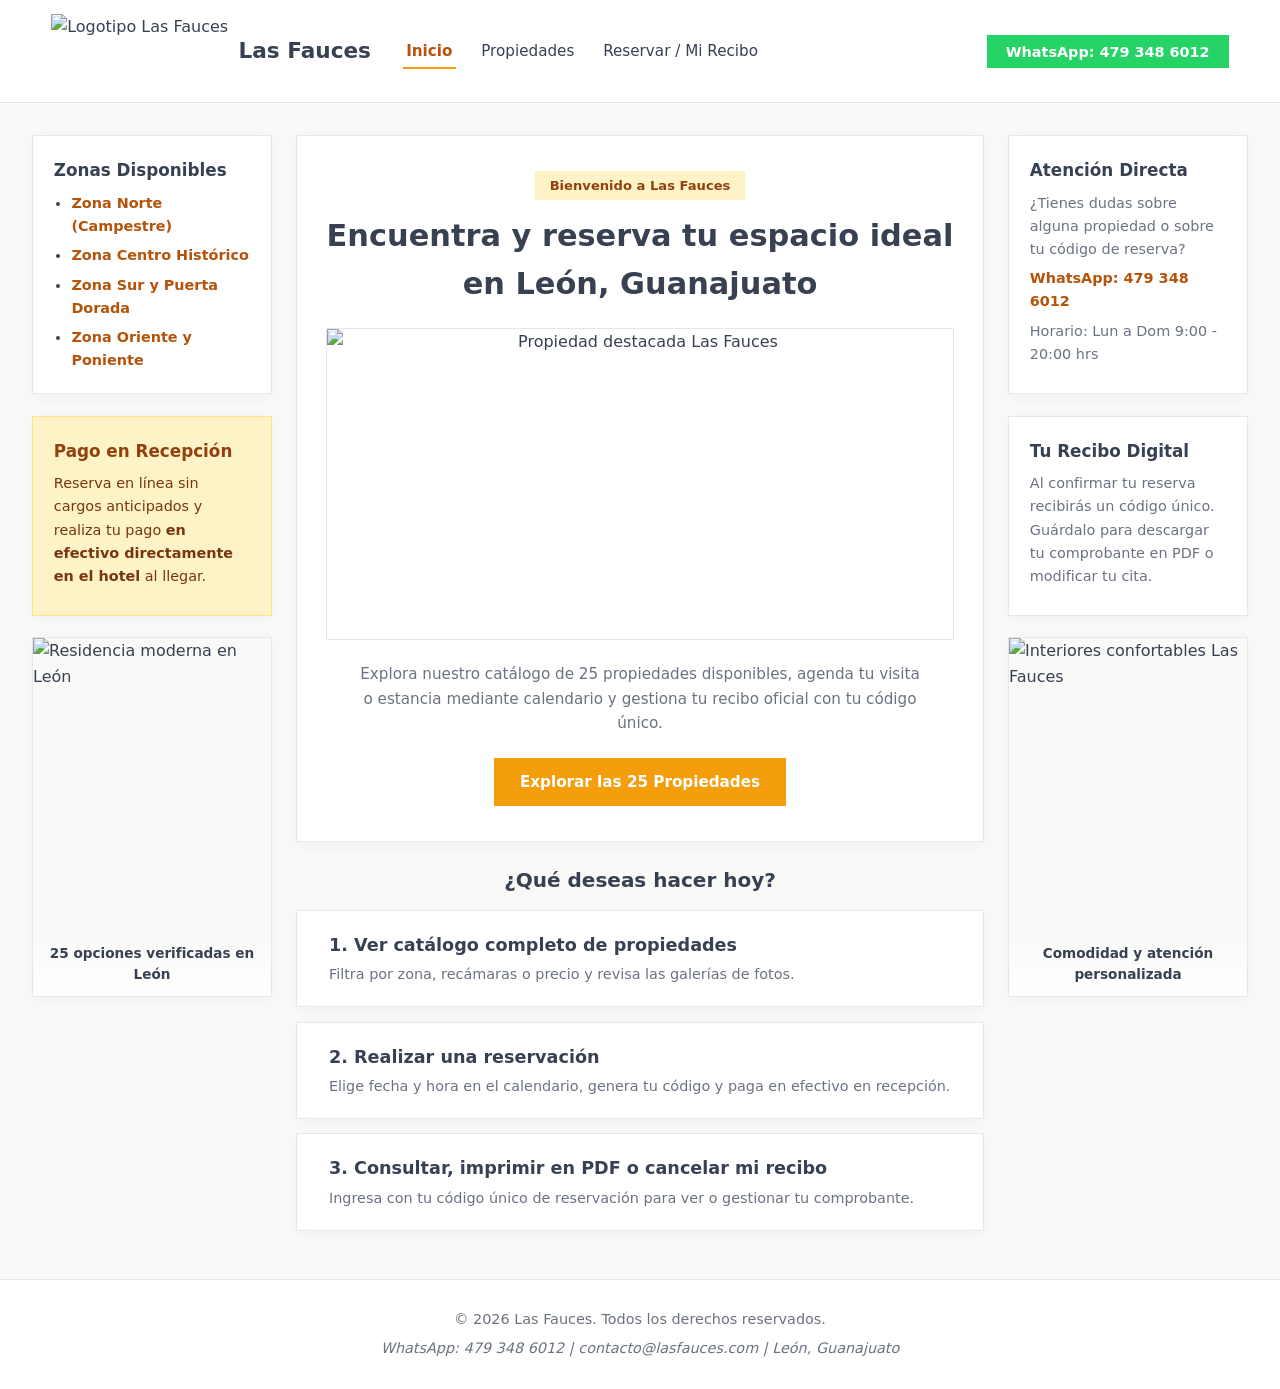
==== index.html @ 82738db7 "Add files via upload" ====
<!DOCTYPE html>
<html lang="es">
<head>
    <meta charset="UTF-8">
    <meta name="viewport" content="width=device-width, initial-scale=1.0">
    <title>Las Fauces | Inicio - Propiedades y Estancias en León, Guanajuato</title>
    <!-- Ruta relativa para compatibilidad con GitHub Pages / Vercel (Etapa 4) -->
    <link rel="stylesheet" href="styles.css">
</head>
<body>
    <!-- =====================================================================
         ENCABEZADO SEMÁNTICO CON MENÚ HAMBURGUESA INTERACTIVO (ETAPA 1, 2 Y 3)
         ===================================================================== -->
    <header class="encabezado-portal">
        <section class="bloque-nav-izquierdo" aria-label="Marca y navegación principal">
            <a href="index.html" class="marca-portal">
                <img src="https://i.ibb.co/PZWQr73M/i.png" alt="Logotipo Las Fauces" class="logo-portal-img" style="height: 75px; width: auto;">
                <strong>Las Fauces</strong>
            </a>

            <!-- Botón hamburguesa interactivo para versión móvil (Etapa 3) -->
            <button type="button" id="btn-menu-movil" class="boton-hamburguesa" aria-label="Abrir menú de navegación" aria-expanded="false">
                &#9776;
            </button>

            <nav id="nav-principal" aria-label="Menú principal">
                <ul class="lista-menu-izquierdo">
                    <li><a href="index.html" class="activo">Inicio</a></li>
                    <li><a href="productos.html">Propiedades</a></li>
                    <li><a href="contacto.html">Reservar / Mi Recibo</a></li>
                </ul>
            </nav>
        </section>

        <aside class="bloque-acciones-derecho" aria-label="Contacto directo">
            <a href="https://wa.me/524793486012" target="_blank" rel="noopener" class="boton-whatsapp-header">WhatsApp: 479 348 6012</a>
        </aside>
    </header>

    <!-- =====================================================================
         ESTRUCTURA PRINCIPAL DE 3 COLUMNAS CON CSS GRID
         ===================================================================== -->
    <main class="layout-tres-columnas">
        <!-- COLUMNA IZQUIERDA -->
        <aside class="columna-lateral" aria-label="Zonas disponibles">
            <article class="tarjeta-suave">
                <h2>Zonas Disponibles</h2>
                <ul class="lista-lateral">
                    <li><a href="productos.html">Zona Norte (Campestre)</a></li>
                    <li><a href="productos.html">Zona Centro Histórico</a></li>
                    <li><a href="productos.html">Zona Sur y Puerta Dorada</a></li>
                    <li><a href="productos.html">Zona Oriente y Poniente</a></li>
                </ul>
            </article>

            <article class="tarjeta-suave tarjeta-acento-amarillo">
                <h2>Pago en Recepción</h2>
                <p>Reserva en línea sin cargos anticipados y realiza tu pago <strong>en efectivo directamente en el hotel</strong> al llegar.</p>
            </article>

            <figure class="imagen-lateral-relleno">
                <img src="https://images.unsplash.com/photo-1600585154340-be6161a56a0c?auto=format&fit=crop&w=600&q=80" alt="Residencia moderna en León">
                <figcaption>25 opciones verificadas en León</figcaption>
            </figure>
        </aside>

        <!-- COLUMNA CENTRAL -->
        <section class="columna-central" aria-label="Bienvenida y accesos principales">
            <section class="banner-hero">
                <span class="etiqueta-amarilla">Bienvenido a Las Fauces</span>
                <h1>Encuentra y reserva tu espacio ideal en León, Guanajuato</h1>

                <figure class="banner-imagen-grande">
                    <img src="https://images.unsplash.com/photo-1600596542815-ffad4c1539a9?auto=format&fit=crop&w=1000&q=80" alt="Propiedad destacada Las Fauces">
                </figure>

                <p>Explora nuestro catálogo de 25 propiedades disponibles, agenda tu visita o estancia mediante calendario y gestiona tu recibo oficial con tu código único.</p>
                <a href="productos.html" class="boton-primario">Explorar las 25 Propiedades</a>
            </section>

            <section class="seccion-ayuda-lista" aria-label="Accesos rápidos">
                <h2>¿Qué deseas hacer hoy?</h2>
                <ul class="lista-botones-grandes">
                    <li>
                        <a href="productos.html" class="boton-opcion-grande">
                            <span class="titulo-boton">1. Ver catálogo completo de propiedades</span>
                            <span class="detalle-boton">Filtra por zona, recámaras o precio y revisa las galerías de fotos.</span>
                        </a>
                    </li>
                    <li>
                        <a href="contacto.html" class="boton-opcion-grande">
                            <span class="titulo-boton">2. Realizar una reservación</span>
                            <span class="detalle-boton">Elige fecha y hora en el calendario, genera tu código y paga en efectivo en recepción.</span>
                        </a>
                    </li>
                    <li>
                        <a href="contacto.html#form-buscar-reserva" class="boton-opcion-grande">
                            <span class="titulo-boton">3. Consultar, imprimir en PDF o cancelar mi recibo</span>
                            <span class="detalle-boton">Ingresa con tu código único de reservación para ver o gestionar tu comprobante.</span>
                        </a>
                    </li>
                </ul>
            </section>
        </section>

        <!-- COLUMNA DERECHA -->
        <aside class="columna-lateral" aria-label="Atención al cliente">
            <article class="tarjeta-suave">
                <h2>Atención Directa</h2>
                <p>¿Tienes dudas sobre alguna propiedad o sobre tu código de reserva?</p>
                <p><a href="https://wa.me/524793486012" target="_blank" rel="noopener" class="enlace-suave">WhatsApp: 479 348 6012</a></p>
                <p>Horario: Lun a Dom 9:00 - 20:00 hrs</p>
            </article>

            <article class="tarjeta-suave">
                <h2>Tu Recibo Digital</h2>
                <p>Al confirmar tu reserva recibirás un código único. Guárdalo para descargar tu comprobante en PDF o modificar tu cita.</p>
            </article>

            <figure class="imagen-lateral-relleno">
                <img src="https://images.unsplash.com/photo-1600210492486-724fe5c67fb0?auto=format&fit=crop&w=600&q=80" alt="Interiores confortables Las Fauces">
                <figcaption>Comodidad y atención personalizada</figcaption>
            </figure>
        </aside>
    </main>

    <footer class="pie-pagina">
        <p>&copy; 2026 Las Fauces. Todos los derechos reservados.</p>
        <address>WhatsApp: 479 348 6012 | contacto@lasfauces.com | León, Guanajuato</address>
    </footer>

    <!-- Vinculación a main.js para menú hamburguesa móvil (Etapa 3) -->
    <script type="module" src="main.js"></script>
</body>
</html>
---- styles.css ----
/* ==========================================================================
   ETAPA 2: VARIABLES CSS, RESET Y ESTILOS BASE (100% BORDES RECTOS)
   ========================================================================== */
:root {
    --fondo: #f9f9f7;
    --blanco: #ffffff;
    --amarillo-suave: #fef3c7;
    --amarillo: #f59e0b;
    --amarillo-hover: #d97706;
    --whatsapp: #25d366;
    --whatsapp-hover: #1ebe5d;
    --texto: #374151;
    --texto-suave: #6b7280;
    --borde: #e5e7eb;
    --sombra: 0 3px 14px rgba(0, 0, 0, 0.04);
    --radio: 0px;
}

*, *::before, *::after {
    box-sizing: border-box;
    margin: 0;
    padding: 0;
    border-radius: var(--radio);
}

html, body {
    max-width: 100%;
    overflow-x: hidden;
    font-family: 'Segoe UI', system-ui, -apple-system, sans-serif;
    background-color: var(--fondo);
    color: var(--texto);
    line-height: 1.6;
}

img {
    max-width: 100%;
    height: auto;
    display: block;
}

[hidden] {
    display: none !important;
}

/* ==========================================================================
   NAVEGACIÓN, BOTÓN HAMBURGUESA MÓVIL Y FOOTER (FLEXBOX)
   ========================================================================== */
.encabezado-portal {
    display: flex;
    justify-content: space-between;
    align-items: center;
    background-color: var(--blanco);
    border-bottom: 1px solid var(--borde);
    padding: 0.85rem 4%;
    gap: 1.5rem;
    position: sticky;
    top: 0;
    z-index: 100;
}

.bloque-nav-izquierdo, .marca-portal, .lista-menu-izquierdo {
    display: flex;
    align-items: center;
}

.bloque-nav-izquierdo { gap: 2rem; }
.marca-portal { gap: 0.65rem; text-decoration: none; color: var(--texto); }
.marca-portal strong { font-size: 1.35rem; font-weight: 800; }

.logo-portal-img {
    height: 75px;
    width: auto;
    object-fit: contain;
    border: none;
}

/* Botón hamburguesa: oculto en escritorio, visible en móvil */
.boton-hamburguesa {
    display: none;
    background-color: var(--amarillo-suave);
    border: 1px solid var(--amarillo);
    color: #92400e;
    font-size: 1.6rem;
    padding: 0.25rem 0.75rem;
    cursor: pointer;
}

.lista-menu-izquierdo { list-style: none; gap: 1.4rem; }

.lista-menu-izquierdo a {
    text-decoration: none;
    color: var(--texto);
    font-size: 0.95rem;
    font-weight: 500;
    padding: 0.4rem 0.2rem;
    border-bottom: 2px solid transparent;
    transition: 0.2s;
}

.lista-menu-izquierdo a:hover,
.lista-menu-izquierdo a.activo {
    color: #b45309;
    font-weight: 600;
    border-bottom-color: var(--amarillo);
}

.pie-pagina {
    display: flex;
    flex-direction: column;
    align-items: center;
    text-align: center;
    gap: 0.35rem;
    background-color: var(--blanco);
    border-top: 1px solid var(--borde);
    color: var(--texto-suave);
    padding: 1.8rem 4%;
    margin-top: 3rem;
    font-size: 0.9rem;
}

/* ==========================================================================
   BOTONES Y TARJETAS BASE COMPARTIDAS (100% RECTANGULARES)
   ========================================================================== */
.boton-whatsapp-header, .btn-whatsapp-card,
.boton-primario, .btn-contactar-card, .boton-accion-formulario {
    color: var(--blanco);
    text-decoration: none;
    font-weight: 700;
    border: none;
    cursor: pointer;
    transition: background-color 0.2s ease;
}

.boton-whatsapp-header, .btn-whatsapp-card {
    background-color: var(--whatsapp);
    font-size: 0.9rem;
    padding: 0.55rem 1.2rem;
}
.boton-whatsapp-header:hover, .btn-whatsapp-card:hover { background-color: var(--whatsapp-hover); }

.boton-primario, .boton-accion-formulario {
    display: inline-block;
    background-color: var(--amarillo);
    font-size: 0.95rem;
    padding: 0.75rem 1.6rem;
}

.btn-contactar-card {
    background-color: var(--amarillo);
    font-size: 0.88rem;
    padding: 0.55rem 1.35rem;
}

.boton-primario:hover, .btn-contactar-card:hover, .boton-accion-formulario:hover {
    background-color: var(--amarillo-hover);
}

.tarjeta-suave, .banner-hero, .encabezado-seccion {
    background-color: var(--blanco);
    border: 1px solid var(--borde);
    padding: 1.3rem;
    box-shadow: var(--sombra);
}

.tarjeta-suave h2 { font-size: 1.05rem; margin-bottom: 0.5rem; }
.tarjeta-suave p { font-size: 0.9rem; color: var(--texto-suave); margin-bottom: 0.4rem; }

.tarjeta-acento-amarillo { background-color: var(--amarillo-suave); border-color: #fde68a; }
.tarjeta-acento-amarillo h2 { color: #92400e; }
.tarjeta-acento-amarillo p { color: #78350f; }

.lista-lateral { padding-left: 1.1rem; font-size: 0.9rem; display: flex; flex-direction: column; gap: 0.4rem; }
.lista-lateral a, .enlace-suave { color: #b45309; text-decoration: none; font-weight: 600; }
.lista-lateral a:hover, .enlace-suave:hover { text-decoration: underline; }

/* ==========================================================================
   INICIO: 3 COLUMNAS (GRID), BANNER Y LISTA DE BOTONES RECTANGULARES
   ========================================================================== */
.layout-tres-columnas {
    max-width: 1320px;
    margin: 2rem auto;
    padding: 0 2.5%;
    display: grid;
    grid-template-columns: 240px 1fr 240px;
    gap: 1.5rem;
    align-items: start;
}

.columna-lateral, .columna-central { display: flex; flex-direction: column; gap: 1.35rem; }

.imagen-lateral-relleno {
    position: relative;
    height: 360px;
    overflow: hidden;
    border: 1px solid var(--borde);
    box-shadow: var(--sombra);
}

.imagen-lateral-relleno img { width: 100%; height: 100%; object-fit: cover; }

.imagen-lateral-relleno figcaption {
    position: absolute;
    inset: auto 0 0 0;
    background: linear-gradient(transparent, rgba(255, 255, 255, 0.95));
    font-size: 0.85rem;
    font-weight: 600;
    text-align: center;
    padding: 1.2rem 0.8rem 0.65rem;
}

.banner-hero { padding: 2.2rem 1.8rem; text-align: center; }
.banner-hero h1 { font-size: 1.9rem; margin-bottom: 1.2rem; }
.banner-hero p { max-width: 560px; margin: 0 auto 1.4rem; color: var(--texto-suave); font-size: 0.95rem; }

.etiqueta-amarilla {
    display: inline-block;
    background-color: var(--amarillo-suave);
    color: #92400e;
    font-size: 0.82rem;
    font-weight: 600;
    padding: 0.25rem 0.9rem;
    margin-bottom: 0.7rem;
}

.banner-imagen-grande { margin: 0 auto 1.4rem; overflow: hidden; border: 1px solid var(--borde); }
.banner-imagen-grande img { width: 100%; height: 310px; object-fit: cover; }

.seccion-ayuda-lista, .lista-botones-grandes { display: flex; flex-direction: column; gap: 0.9rem; list-style: none; }
.seccion-ayuda-lista h2 { font-size: 1.25rem; text-align: center; }

.boton-opcion-grande {
    display: flex;
    flex-direction: column;
    gap: 0.25rem;
    background-color: var(--blanco);
    border: 1px solid var(--borde);
    padding: 1.25rem 2rem;
    text-decoration: none;
    box-shadow: var(--sombra);
    transition: 0.2s;
}

.boton-opcion-grande:hover { background-color: var(--amarillo-suave); border-color: var(--amarillo); }
.titulo-boton { font-size: 1.1rem; font-weight: 700; color: var(--texto); }
.detalle-boton { font-size: 0.9rem; color: var(--texto-suave); }

/* ==========================================================================
   COMPRAR: BUSCADOR, CATÁLOGO Y TAMAÑO UNIFORME DE IMÁGENES
   ========================================================================== */
.contenedor-productos { max-width: 1120px; margin: 2rem auto; padding: 0 3%; display: flex; flex-direction: column; gap: 1.4rem; }
.hilera-info-superior { display: grid; grid-template-columns: repeat(3, 1fr); gap: 1.2rem; }
.encabezado-resultados h1 { font-size: 1.35rem; font-weight: 700; }

.barra-filtros {
    display: grid;
    grid-template-columns: 2fr 1fr 1fr auto;
    gap: 0.85rem;
    background-color: var(--blanco);
    border: 1px solid var(--borde);
    padding: 1rem;
    box-shadow: var(--sombra);
}

.barra-filtros input,
.barra-filtros select {
    width: 100%;
    padding: 0.65rem 0.85rem;
    border: 1px solid #d1d5db;
    background-color: var(--fondo);
    font: inherit;
    font-size: 0.92rem;
}

.barra-filtros input:focus,
.barra-filtros select:focus {
    outline: 2px solid var(--amarillo);
    background-color: var(--blanco);
    border-color: transparent;
}

.btn-limpiar-filtros {
    background-color: var(--amarillo-suave);
    color: #92400e;
    border: 1px solid #fde68a;
    padding: 0.65rem 1.1rem;
    font-weight: 700;
    font-size: 0.88rem;
    cursor: pointer;
    transition: 0.2s;
}

.btn-limpiar-filtros:hover {
    background-color: var(--amarillo);
    color: var(--blanco);
}

.mensaje-vacio {
    text-align: center;
    padding: 2.5rem 1.5rem;
}

.mensaje-vacio p {
    margin-bottom: 1.1rem;
}

.lista-propiedades-portal { display: grid; grid-template-columns: 1fr; gap: 1.35rem; }

.tarjeta-inmueble {
    display: grid;
    grid-template-columns: 360px 1fr;
    align-items: stretch;
    background-color: var(--blanco);
    border: 1px solid var(--borde);
    overflow: hidden;
    box-shadow: var(--sombra);
    transition: 0.2s;
}

.tarjeta-inmueble:hover { box-shadow: 0 6px 20px rgba(0, 0, 0, 0.07); transform: translateY(-2px); }

.foto-inmueble {
    position: relative;
    width: 100%;
    height: 275px;
    overflow: hidden;
}

.carrusel-pista {
    display: flex;
    list-style: none;
    width: 100%;
    height: 275px;
    overflow-x: auto;
    scroll-snap-type: x mandatory;
    scroll-behavior: smooth;
    scrollbar-width: none;
}

.carrusel-pista::-webkit-scrollbar {
    display: none;
}

.carrusel-pista li {
    flex: 0 0 100%;
    width: 100%;
    height: 275px;
    scroll-snap-align: start;
}

.carrusel-pista img {
    width: 100%;
    height: 275px;
    object-fit: cover;
    display: block;
}

.btn-carrusel {
    position: absolute;
    top: 50%;
    transform: translateY(-50%);
    background-color: rgba(17, 24, 39, 0.65);
    color: var(--blanco);
    border: none;
    width: 32px;
    height: 44px;
    font-size: 1.4rem;
    font-weight: 700;
    cursor: pointer;
    z-index: 10;
    display: flex;
    align-items: center;
    justify-content: center;
    transition: background-color 0.2s ease;
}

.btn-carrusel:hover {
    background-color: rgba(17, 24, 39, 0.9);
}

.btn-carrusel.prev { left: 0; }
.btn-carrusel.next { right: 0; }

.contador-fotos {
    position: absolute;
    bottom: 34px;
    left: 10px;
    background-color: rgba(255, 255, 255, 0.92);
    color: var(--texto);
    font-size: 0.75rem;
    font-weight: 700;
    padding: 0.2rem 0.55rem;
    border: 1px solid var(--borde);
    z-index: 10;
}

.franja-foto {
    position: absolute;
    inset: auto 0 0 0;
    background-color: rgba(27, 54, 93, 0.9);
    color: var(--blanco);
    font-size: 0.78rem;
    font-weight: 600;
    padding: 0.35rem 0.85rem;
    z-index: 10;
}

.info-inmueble { padding: 1.25rem 1.5rem; display: flex; flex-direction: column; gap: 0.45rem; }
.tipo-propiedad, .ubicacion-inmueble, .resumen-inmueble { font-size: 0.86rem; color: var(--texto-suave); }
.precio-inmueble { font-size: 1.45rem; font-weight: 800; line-height: 1.1; }
.titulo-inmueble { font-size: 1.05rem; font-weight: 700; }

.datos-tecnicos, .etiquetas-amenidades { display: flex; flex-wrap: wrap; list-style: none; gap: 0.8rem; font-size: 0.88rem; }
.etiquetas-amenidades { gap: 0.45rem; margin: 0.25rem 0; }
.etiquetas-amenidades li {
    background-color: var(--fondo);
    border: 1px solid var(--borde);
    color: var(--texto-suave);
    font-size: 0.76rem;
    padding: 0.2rem 0.65rem;
}

.acciones-inmueble {
    display: flex;
    justify-content: flex-end;
    gap: 0.75rem;
    margin-top: auto;
    padding-top: 0.75rem;
    border-top: 1px solid var(--borde);
}

/* ==========================================================================
   CONTACTO, VALIDACIONES JS, RECIBOS Y MODO IMPRESIÓN PDF
   ========================================================================== */
.contenedor-contacto-doble { max-width: 1050px; margin: 2rem auto; padding: 0 3%; display: flex; flex-direction: column; gap: 1.5rem; }
.encabezado-seccion { text-align: center; }
.encabezado-seccion h1 { font-size: 1.65rem; margin-bottom: 0.3rem; }

.formulario-cuadros-grid { display: grid; grid-template-columns: repeat(2, 1fr); gap: 1.6rem; }
.cuadro-ancho-completo { grid-column: 1 / -1; }

.cuadro-modular {
    position: relative;
    background-color: var(--blanco);
    border: 1.5px dashed #cbd5e1;
    padding: 1.6rem;
    box-shadow: var(--sombra);
    display: flex;
    flex-direction: column;
    gap: 1rem;
}

.cuadro-modular legend {
    font-size: 0.98rem;
    font-weight: 700;
    color: #92400e;
    background-color: var(--amarillo-suave);
    border: 1px solid #fde68a;
    padding: 0.25rem 0.95rem;
}

.nota-whatsapp { font-size: 0.88rem; color: var(--texto-suave); margin-top: auto; }
.grupo-campo { display: flex; flex-direction: column; gap: 0.35rem; }
.grupo-campo label { font-size: 0.92rem; font-weight: 500; }

.grupo-campo input, .grupo-campo select, .grupo-campo textarea {
    width: 100%;
    padding: 0.68rem 0.85rem;
    border: 1px solid #d1d5db;
    background-color: var(--fondo);
    font: inherit;
    font-size: 0.92rem;
}

.grupo-campo input:focus, .grupo-campo select:focus, .grupo-campo textarea:focus {
    outline: 2px solid var(--amarillo);
    background-color: var(--blanco);
    border-color: transparent;
}

/* Alertas visuales de validación JS por campo (Etapa 3) */
.mensaje-validacion {
    color: #b91c1c;
    background-color: #fef2f2;
    border-left: 3px solid #dc2626;
    padding: 0.3rem 0.6rem;
    font-size: 0.82rem;
    font-weight: 600;
}

.campo-invalido {
    border: 1.5px solid #dc2626 !important;
    background-color: #fef2f2 !important;
}

.pie-formulario { display: flex; justify-content: flex-end; margin-top: auto; padding-top: 0.4rem; }

.aviso-pago-hotel {
    background-color: var(--amarillo-suave);
    border-left: 4px solid var(--amarillo);
    color: #78350f;
    font-size: 0.88rem;
    padding: 0.85rem 1rem;
}

.alerta-ocupado {
    background-color: #fef2f2;
    border-left: 4px solid #dc2626;
    color: #991b1b;
    font-size: 0.88rem;
    padding: 0.85rem 1rem;
}

.caja-codigo-generado {
    text-align: center;
    border: 2px solid var(--amarillo);
}

.codigo-destacado {
    font-size: 2rem;
    font-weight: 900;
    letter-spacing: 3px;
    background-color: var(--blanco);
    border: 1px dashed #b45309;
    display: inline-block;
    padding: 0.4rem 1.5rem;
    margin: 0.6rem 0;
    color: #92400e !important;
}

.advertencia-critica {
    font-size: 0.92rem;
    font-weight: 600;
    margin-top: 0.4rem;
}

.seccion-consulta-recibo {
    display: flex;
    flex-direction: column;
    gap: 1.4rem;
    margin-top: 1rem;
}

.fila-busqueda-codigo {
    display: grid;
    grid-template-columns: 1fr auto;
    gap: 0.8rem;
}

.fila-busqueda-codigo input {
    padding: 0.72rem 0.9rem;
    border: 1px solid #d1d5db;
    background-color: var(--fondo);
    font: inherit;
    font-weight: 700;
    text-transform: uppercase;
}

.texto-error {
    color: #b91c1c;
    font-weight: 600;
    font-size: 0.9rem;
}

.recibo-oficial {
    background-color: var(--blanco);
    border: 2px solid var(--texto);
    padding: 1.8rem;
    box-shadow: var(--sombra);
    display: flex;
    flex-direction: column;
    gap: 1.1rem;
}

.encabezado-recibo {
    border-bottom: 2px solid var(--borde);
    padding-bottom: 0.8rem;
    display: flex;
    justify-content: space-between;
    align-items: center;
    flex-wrap: wrap;
    gap: 0.5rem;
}

.encabezado-recibo h2 { font-size: 1.2rem; }

.lista-datos-recibo {
    list-style: none;
    display: grid;
    grid-template-columns: repeat(2, 1fr);
    gap: 0.75rem 1.5rem;
    font-size: 0.95rem;
}

.acciones-recibo {
    display: flex;
    justify-content: flex-end;
    gap: 0.9rem;
    padding-top: 0.8rem;
    border-top: 1px solid var(--borde);
}

.boton-cancelar-reserva {
    background-color: #dc2626;
    color: var(--blanco);
    border: none;
    padding: 0.75rem 1.4rem;
    font-weight: 700;
    font-size: 0.92rem;
    cursor: pointer;
}

.boton-cancelar-reserva:hover:not(:disabled) { background-color: #b91c1c; }
.boton-cancelar-reserva:disabled { background-color: #9ca3af; cursor: not-allowed; }

@media print {
    .encabezado-portal,
    .encabezado-seccion,
    #formulario-contacto,
    #form-buscar-reserva,
    #confirmacion-envio,
    .no-imprimir {
        display: none !important;
    }

    body, .contenedor-contacto-doble {
        background: #ffffff;
        margin: 0;
        padding: 0;
        max-width: 100%;
    }

    .recibo-oficial {
        box-shadow: none;
        border: 2px solid #000000;
    }
}

/* ==========================================================================
   MEDIA QUERIES: LAPTOP, TABLET Y MENÚ HAMBURGUESA MÓVIL (<768px)
   ========================================================================== */
@media (max-width: 1100px) {
    .layout-tres-columnas { grid-template-columns: 200px 1fr 200px; gap: 1.2rem; }
}

@media (max-width: 900px) {
    .layout-tres-columnas, .hilera-info-superior, .formulario-cuadros-grid { grid-template-columns: 1fr; }
    .barra-filtros { grid-template-columns: 1fr 1fr; }
    .columna-central { order: 1; }
    .columna-lateral { order: 2; display: grid; grid-template-columns: repeat(2, 1fr); }
    .imagen-lateral-relleno { grid-column: 1 / -1; height: 220px; }
}

@media (max-width: 767px) {
    .encabezado-portal {
        flex-direction: column;
        align-items: stretch;
        gap: 0.8rem;
    }

    .bloque-nav-izquierdo {
        justify-content: space-between;
        flex-wrap: wrap;
        width: 100%;
    }

    /* Mostrar botón hamburguesa en móvil */
    .boton-hamburguesa {
        display: block;
    }

    /* Ocultar navegación hasta que se haga clic en el botón hamburguesa */
    #nav-principal {
        display: none;
        width: 100%;
        border-top: 1px solid var(--borde);
        padding-top: 0.6rem;
    }

    #nav-principal.abierto {
        display: block;
    }

    .lista-menu-izquierdo {
        flex-direction: column;
        align-items: flex-start;
        gap: 0.6rem;
    }

    .bloque-acciones-derecho {
        text-align: center;
    }

    .boton-whatsapp-header {
        display: block;
        width: 100%;
    }

    .banner-imagen-grande img { height: 210px; }
    .columna-lateral, .barra-filtros, .tarjeta-inmueble, .lista-datos-recibo, .fila-busqueda-codigo { grid-template-columns: 1fr; }
    .foto-inmueble, .carrusel-pista, .carrusel-pista li, .carrusel-pista img { height: 220px; }
    .btn-whatsapp-card, .btn-contactar-card { flex: 1; text-align: center; }
    .boton-opcion-grande { padding: 1.1rem 1.3rem; }
    .boton-accion-formulario { width: 100%; }
}
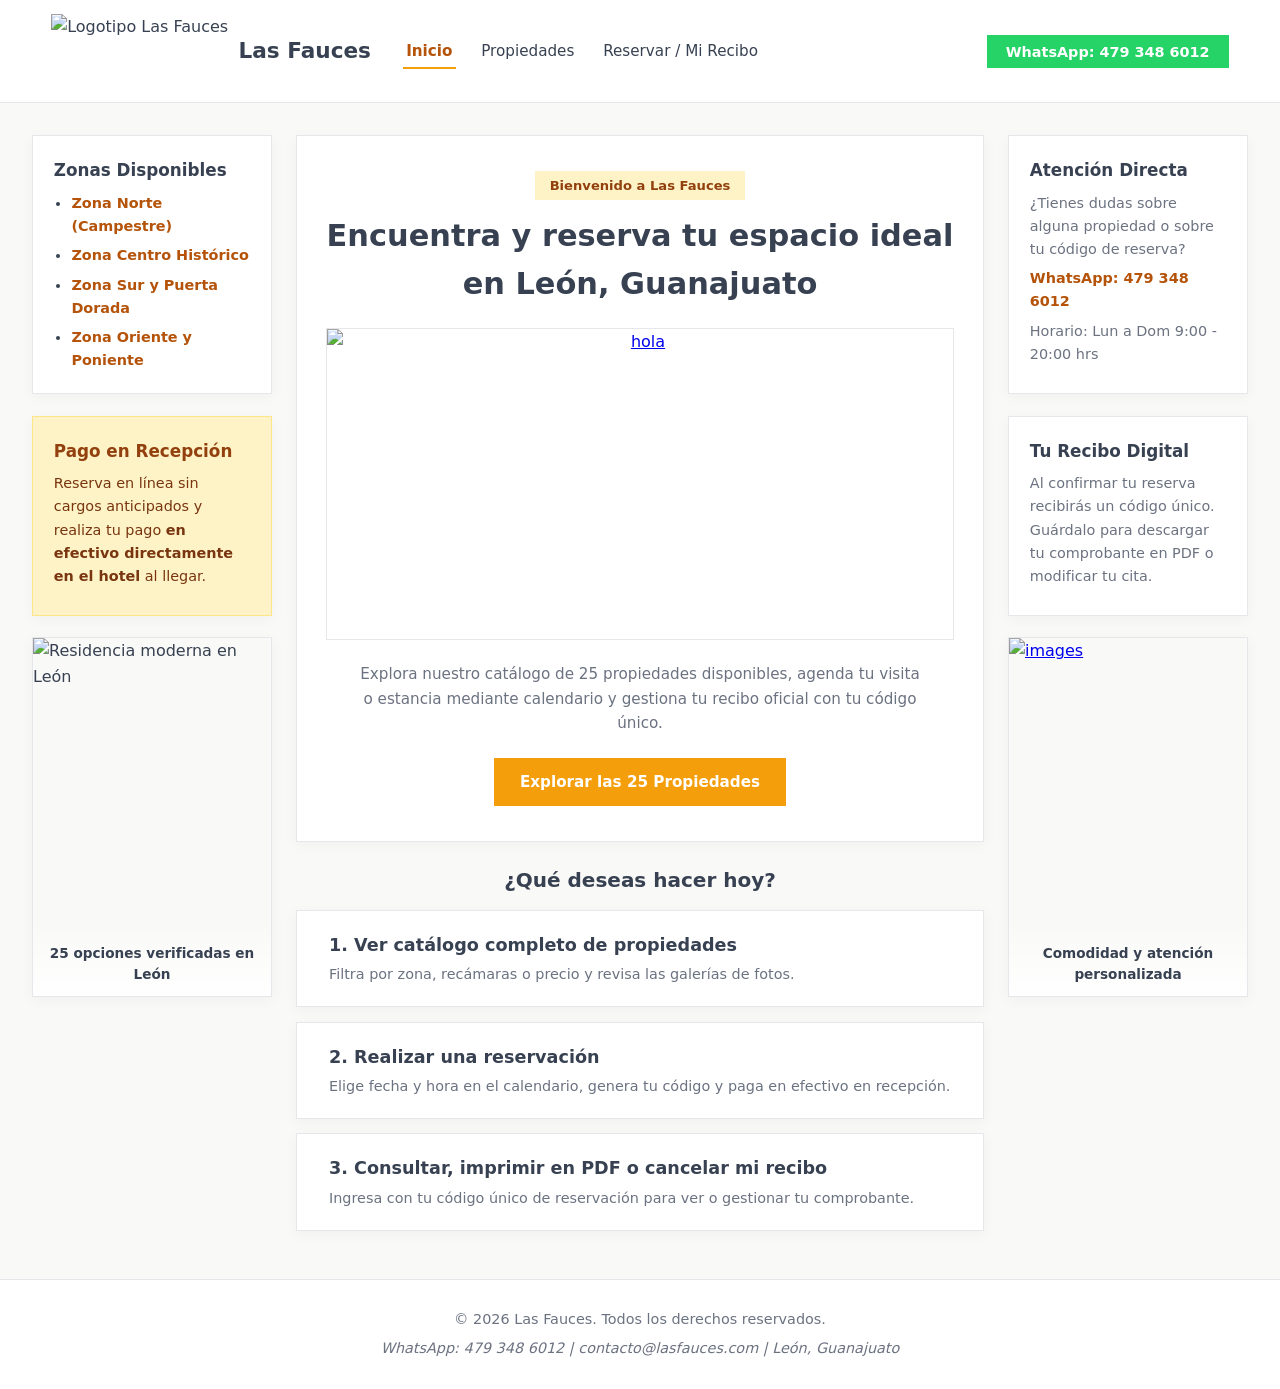
==== commit 2b963de9: "Add files via upload" ====
--- a/index.html
+++ b/index.html
@@ -70,8 +70,8 @@
                 <span class="etiqueta-amarilla">Bienvenido a Las Fauces</span>
                 <h1>Encuentra y reserva tu espacio ideal en León, Guanajuato</h1>
 
-                <figure class="banner-imagen-grande">
-                    <img src="https://images.unsplash.com/photo-1600596542815-ffad4c1539a9?auto=format&fit=crop&w=1000&q=80" alt="Propiedad destacada Las Fauces">
+<figure class="banner-imagen-grande">
+                    <a href="https://ibb.co/7thGW2QX"><img src="https://i.ibb.co/1Gc9q8ML/hola.jpg" alt="hola" border="0"></a>
                 </figure>
 
                 <p>Explora nuestro catálogo de 25 propiedades disponibles, agenda tu visita o estancia mediante calendario y gestiona tu recibo oficial con tu código único.</p>
@@ -118,7 +118,7 @@
             </article>
 
             <figure class="imagen-lateral-relleno">
-                <img src="https://images.unsplash.com/photo-1600210492486-724fe5c67fb0?auto=format&fit=crop&w=600&q=80" alt="Interiores confortables Las Fauces">
+                <a href="https://imgbb.com/"><img src="https://i.ibb.co/HDFV4p9Q/images.jpg" alt="images" border="0"></a> alt="Interiores confortables Las Fauces">
                 <figcaption>Comodidad y atención personalizada</figcaption>
             </figure>
         </aside>
--- a/styles.css
+++ b/styles.css
@@ -701,4 +701,28 @@
     .btn-whatsapp-card, .btn-contactar-card { flex: 1; text-align: center; }
     .boton-opcion-grande { padding: 1.1rem 1.3rem; }
     .boton-accion-formulario { width: 100%; }
+}
+
+/* ==========================================================================
+   ALERTAS DE VALIDACIÓN DE FORMULARIO Y EMBLEMA LAS FAUCES
+   ========================================================================== */
+.campo-invalido {
+    border: 2px solid #c62828 !important;
+    background-color: #fff5f5 !important;
+}
+
+.mensaje-error-campo {
+    display: block;
+    margin-top: 6px;
+    padding: 6px 10px;
+    font-size: 0.85rem;
+    font-weight: 600;
+    color: #b71c1c;
+    background-color: #ffebee;
+    border-left: 3px solid #c62828;
+    border-radius: 4px;
+}
+
+.mensaje-error-campo[hidden] {
+    display: none;
 }
